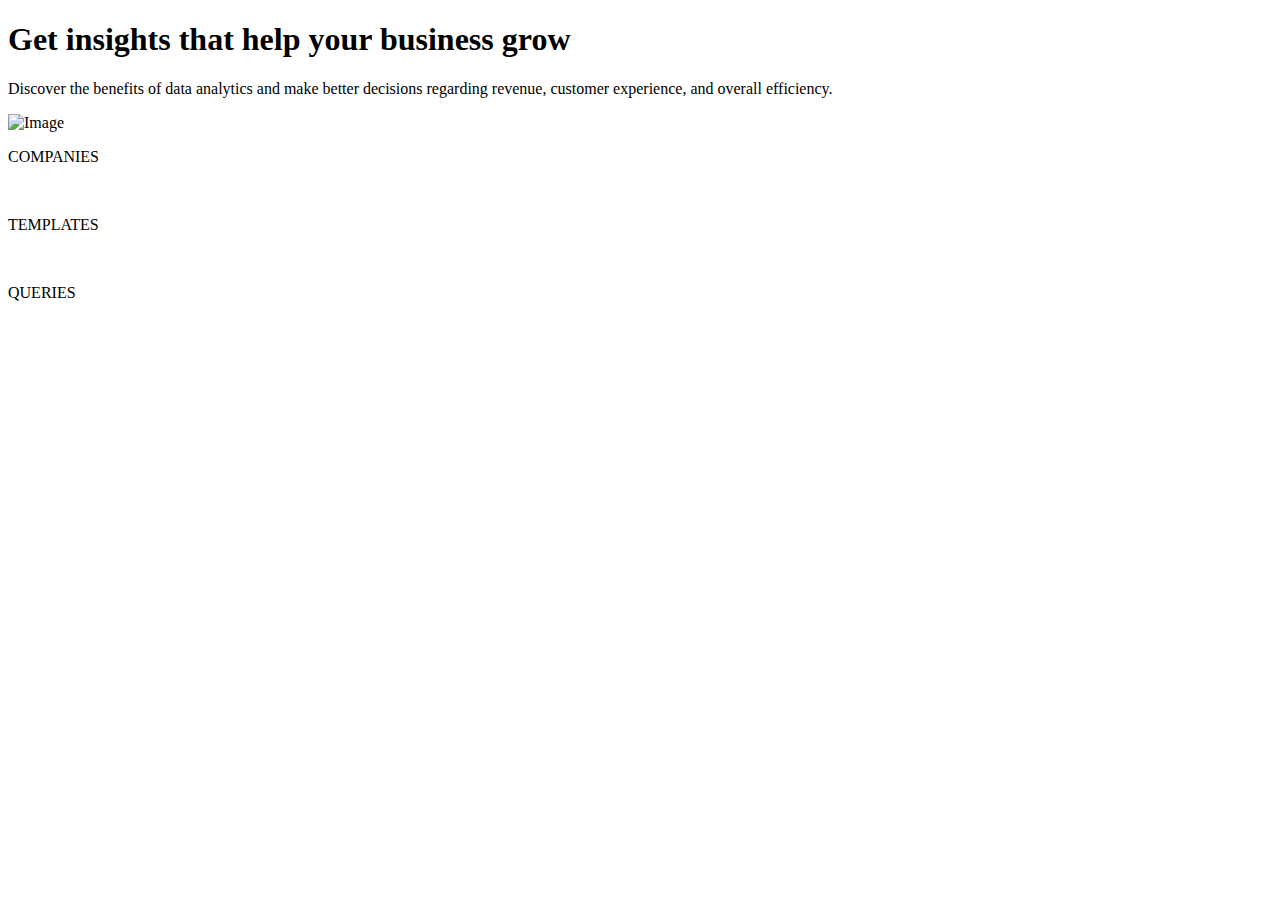
==== index.html @ a333a091 "updated index.html" ====
<!DOCTYPE html>
<html>
    <head>
        <meta charset="utf-8">
        <meta name="viewport" content="width=device-width, initial-scale=1">
    <title>Daily challange</title>
    
    <link rel="stylesheet" href="styles/daily.css">
</head>
<body>
    <div class="container">
    <div class ="split left">
    <section class="main">
        <h1>Get <span>insights</span> that help your business grow</h1>
        <p>Discover the benefits of data analytics and make 
            
        better decisions regarding revenue, customer experience, and overall efficiency.</p>
        <div class="fees">
            <img src="images/10k.png" alt="Image">
            <p>COMPANIES</p>
        </div>
        <div class="fees">
            <img src="images/314.png" alt="">
            <p>TEMPLATES</p>
        </div>
        <div class="fees">
            <img src="" alt="">
            <p>QUERIES</p>
        </div>
    </section>
</div>

    <div class="split right">
    <section class="aside">
        <img src="images/lab2.png" alt="">
    </section>
</div>
</div>
</body>
</html>
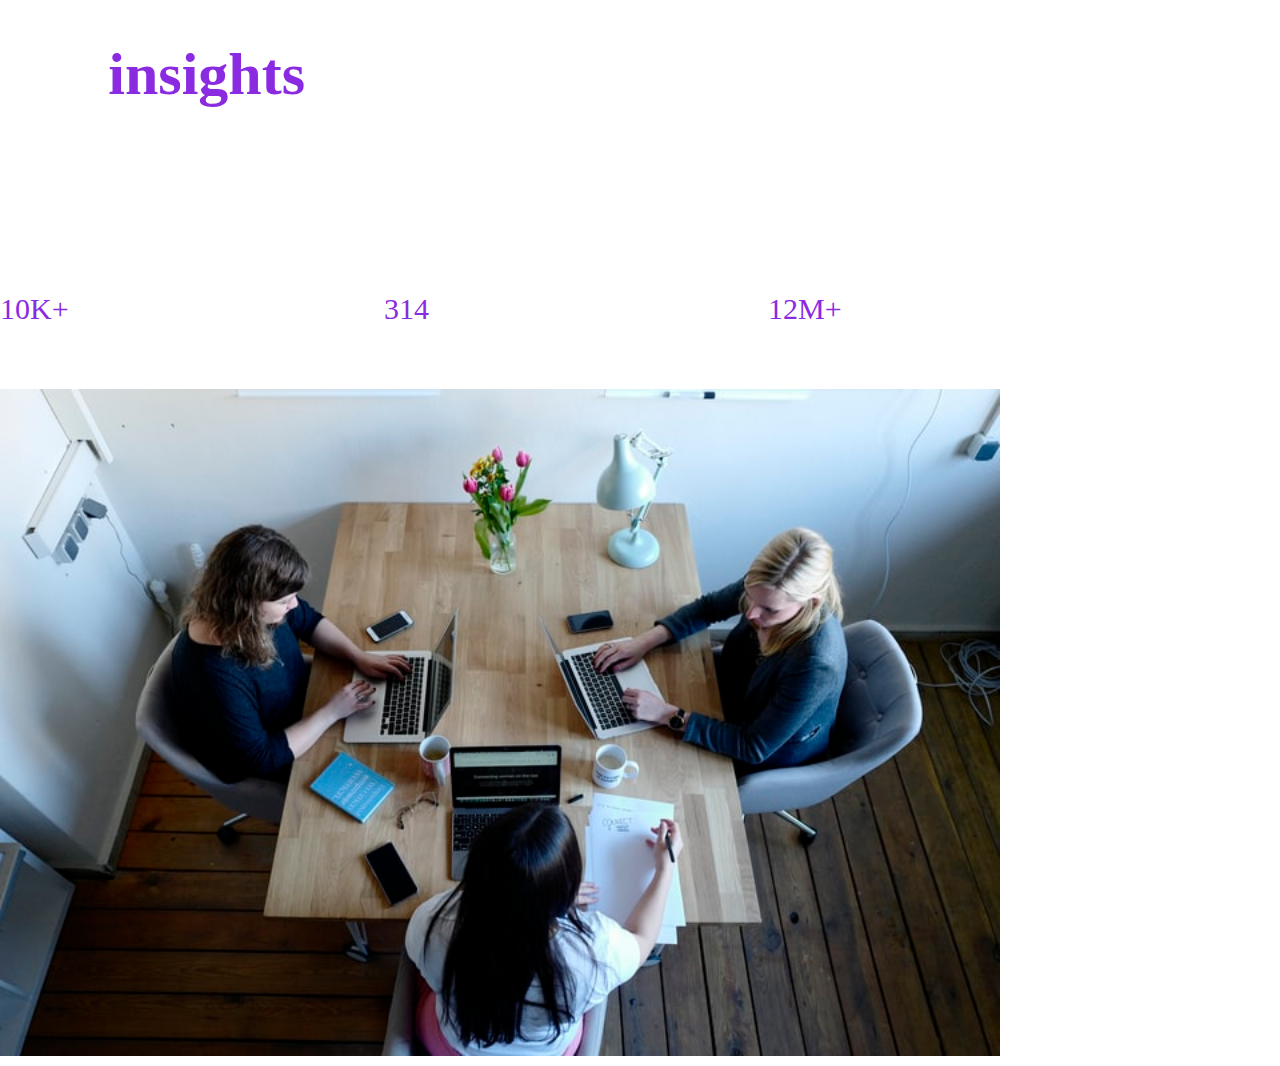
==== commit dde5852f: "changed the icons" ====
--- a/index.html
+++ b/index.html
@@ -6,34 +6,50 @@
     <title>Daily challange</title>
     
     <link rel="stylesheet" href="styles/daily.css">
+    <link rel="stylesheet" href="https://cdn.jsdelivr.net/npm/bootstrap@4.5.3/dist/css/bootstrap.min.css"
+        integrity="sha384-TX8t27EcRE3e/ihU7zmQxVncDAy5uIKz4rEkgIXeMed4M0jlfIDPvg6uqKI2xXr2" crossorigin="anonymous">
 </head>
 <body>
+    <script src="https://code.jquery.com/jquery-3.5.1.min.js"
+        integrity="sha256-9/aliU8dGd2tb6OSsuzixeV4y/faTqgFtohetphbbj0=" crossorigin="anonymous"></script>
+
+        <script src="https://cdn.jsdelivr.net/npm/bootstrap@4.5.3/dist/js/bootstrap.min.js"
+        integrity="sha384-w1Q4orYjBQndcko6MimVbzY0tgp4pWB4lZ7lr30WKz0vr/aWKhXdBNmNb5D92v7s" crossorigin="anonymous">
+        </script>
     <div class="container">
-    <div class ="split left">
+        <div class="row">
+    <div class ="col-md-6 col-lg-4 col-sm-12">
     <section class="main">
         <h1>Get <span>insights</span> that help your business grow</h1>
         <p>Discover the benefits of data analytics and make 
             
         better decisions regarding revenue, customer experience, and overall efficiency.</p>
         <div class="fees">
-            <img src="images/10k.png" alt="Image">
+            <div class="icon">
+            10K+
+        </div>
             <p>COMPANIES</p>
         </div>
         <div class="fees">
-            <img src="images/314.png" alt="">
+            <div class="icon">
+                314
+            </div>
             <p>TEMPLATES</p>
         </div>
         <div class="fees">
-            <img src="" alt="">
+            <div class="icon">
+            12M+
+            </div>
             <p>QUERIES</p>
         </div>
     </section>
 </div>
 
-    <div class="split right">
+    <div class="col-md-6 col-lg-4 col-sm-12" >
     <section class="aside">
-        <img src="images/lab2.png" alt="">
+        <img src="images/lab2.png" class="img-responsive"alt="Responsive image">
     </section>
+</div>
 </div>
 </div>
 </body>
--- a/styles/daily.css
+++ b/styles/daily.css
@@ -0,0 +1,52 @@
+* {
+  box-sizing: border-box;
+}
+
+body {
+  margin: 0;
+  padding: 0;
+  font-size: 40px;
+  font-weight: 400px;
+  color: #fff;
+
+}
+
+.main .fees {
+
+  margin-top: 100px;
+  float: left;
+  width: 30%;
+  padding: auto;
+}
+
+.main .fees .icon {
+  font-size: 30px;
+  color: blueviolet;
+}
+
+.main .fees p {
+  font-size: 20px;
+}
+
+.main h1 {
+  font-size: 60px;
+}
+
+.main p {
+  font-size: 20px;
+}
+
+.main span {
+  color: blueviolet;
+}
+
+.aside img {
+  width: 1000px;
+}
+
+@media screen and (min-width:468px) screen and (orientation:portrait) {
+  .left .right {
+    height: 100vh;
+  }
+
+}